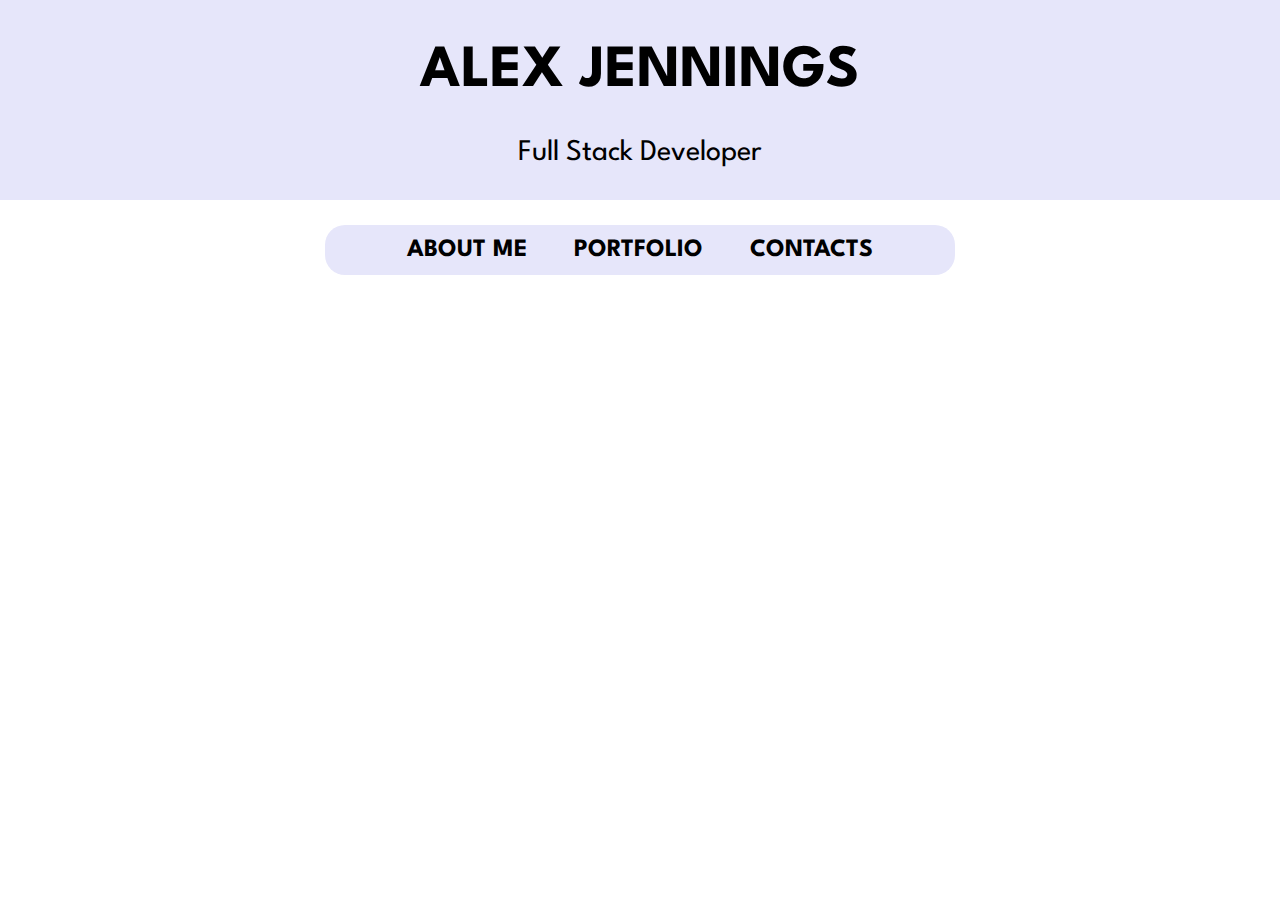
==== portfolio-alex.html @ 26fcbc98 "changed made" ====
<!doctype html>

<html lang="en">
	
	<head>
		
		<link rel="stylesheet" type="text/css" href="portfolio-alex.css"/>
		<link href="https://fonts.googleapis.com/css?family=Spartan&display=swap" rel="stylesheet"/>
		
		<meta name="viewport" content="width=device-width,initial-scales=1"/>
		
		<title>Alex Jennings Portfolio</title>
		
	</head>	
	
	<body>
			
		<header>
				
			<section class="topheader">
					
				<div class="logo">
						
					<div class="logotext">
					
						<h1>ALEX JENNINGS</h1>
						
						<p>Full Stack Developer</p>
							
					</div>
				
				</div>
				
		 	 	 	<nav class="navlinks">
					
						<div class="navholder">
	  
	  						<strong><a href="#aboutme">ABOUT ME</a>
	  		 						<a href="#portfolio">PORTFOLIO</a>
	  		 						<a href="#contacts">CONTACTS</a></strong>
					   
						</div>  
						
				  	</nav> 
					
			 </section>
				 
		</header>		 
			  	
		<!-- <section class="aboutme"> -->
			
		</section>
		
	</body>
		
</html>
---- portfolio-alex.css ----
*{
box-sizing:border-box;
}

body{
	margin:0;
	padding:0;
}

.topheader{
	width:100%;
	height:300px;
}
	
.logo{
	background-color:#E6E6FA;
	width:100%;
	height:200px;
	display:flex;
	justify-content:center;
	align-items:center;
	text-align:center;
}

.logotext{
	font-size:30px;
	font-family:spartan;
	width:60%;
	margin:auto;
}

.navlinks{
	border:none;
	font-size:25px;
	padding:10px;
	line-height:50px;
	display:flex;
	justify-content:center;
	align-items:center;
	height:100px;
	font-family:spartan;
	text-decoration: none;
}

.navholder{
	background-color:#E6E6FA;
	width:50%;
	display:flex;
	justify-content:center;
	align-items:center;
	border-radius: 20px;
}

a{
	text-decoration: none;
	color:black;
	padding:20px;
}
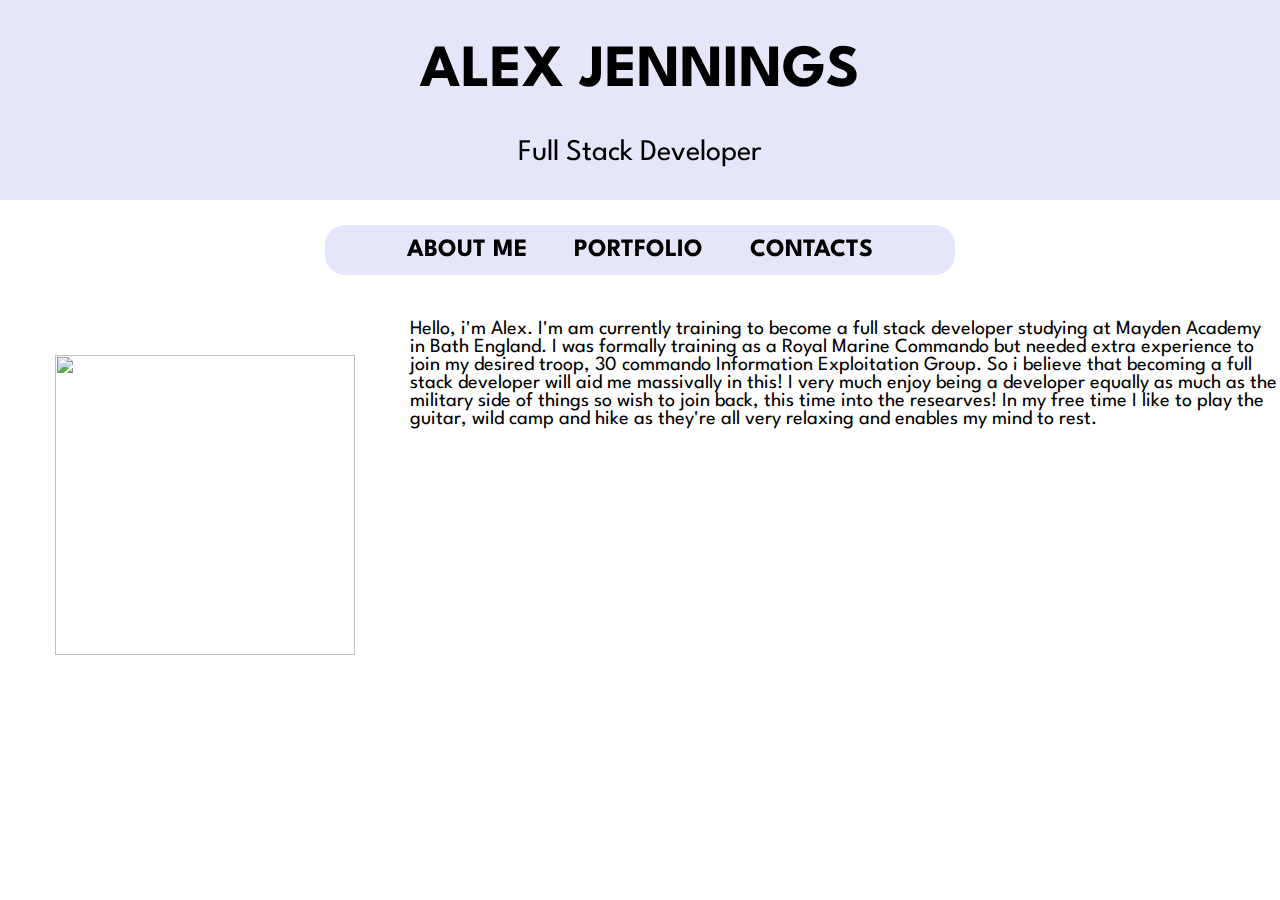
==== commit 8f36ed5c: "picture of me and about me paragraph added" ====
--- a/portfolio-alex.html
+++ b/portfolio-alex.html
@@ -15,9 +15,7 @@
 	
 	<body>
 			
-		<header>
-				
-			<section class="topheader">
+		<header class="topheader">
 					
 				<div class="logo">
 						
@@ -35,20 +33,24 @@
 					
 						<div class="navholder">
 	  
-	  						<strong><a href="#aboutme">ABOUT ME</a>
-	  		 						<a href="#portfolio">PORTFOLIO</a>
-	  		 						<a href="#contacts">CONTACTS</a></strong>
+	  						<strong>
+								<a href="#aboutme">ABOUT ME</a>
+	  		 					<a href="#portfolio">PORTFOLIO</a>
+	  		 					<a href="#contacts">CONTACTS</a>
+							</strong>
 					   
 						</div>  
 						
 				  	</nav> 
-					
-			 </section>
 				 
 		</header>		 
 			  	
-		<!-- <section class="aboutme"> -->
+		<section class="aboutme"> 
 			
+			<img class="imgme" src="https://scontent-lht6-1.xx.fbcdn.net/v/t1.0-9/68817353_2554766904575555_2389769152668631040_o.jpg?_nc_cat=103&_nc_sid=85a577&_nc_ohc=vYMw_W4_9PkAX_KTNSA&_nc_ht=scontent-lht6-1.xx&oh=18ea0300d81ea67a7f44a3f185ed467b&oe=5EFBACB3">
+					
+					<p>Hello, i'm Alex. I'm am currently training to become a full stack developer studying at Mayden Academy in Bath England. I was formally training as a Royal Marine Commando but needed extra experience to join my desired troop, 30 commando Information Exploitation Group. So i believe that becoming a full stack developer will aid me massivally in this! I very much enjoy being a developer equally as much as the military side of things so wish to join back, this time into the researves! In my free time I like to play the guitar, wild camp and hike as they're all very relaxing and enables my mind to rest.</p>    
+						
 		</section>
 		
 	</body>
--- a/portfolio-alex.css
+++ b/portfolio-alex.css
@@ -1,5 +1,5 @@
 *{
-box-sizing:border-box;
+	box-sizing:border-box;
 }
 
 body{
@@ -10,6 +10,8 @@
 .topheader{
 	width:100%;
 	height:300px;
+	position:fixed;
+	top:0;
 }
 	
 .logo{
@@ -24,7 +26,7 @@
 
 .logotext{
 	font-size:30px;
-	font-family:spartan;
+	font-family:"spartan";
 	width:60%;
 	margin:auto;
 }
@@ -38,7 +40,7 @@
 	justify-content:center;
 	align-items:center;
 	height:100px;
-	font-family:spartan;
+	font-family:"spartan";
 	text-decoration: none;
 }
 
@@ -57,3 +59,18 @@
 	padding:20px;
 }
 
+.aboutme{
+	height:408px;
+	margin-top:300px;
+	display:flex;
+	font-size:20px;
+	font-family:"spartan";
+}
+
+.imgme{
+	width:300px;
+	height:300px;
+	margin:55px;
+}
+
+
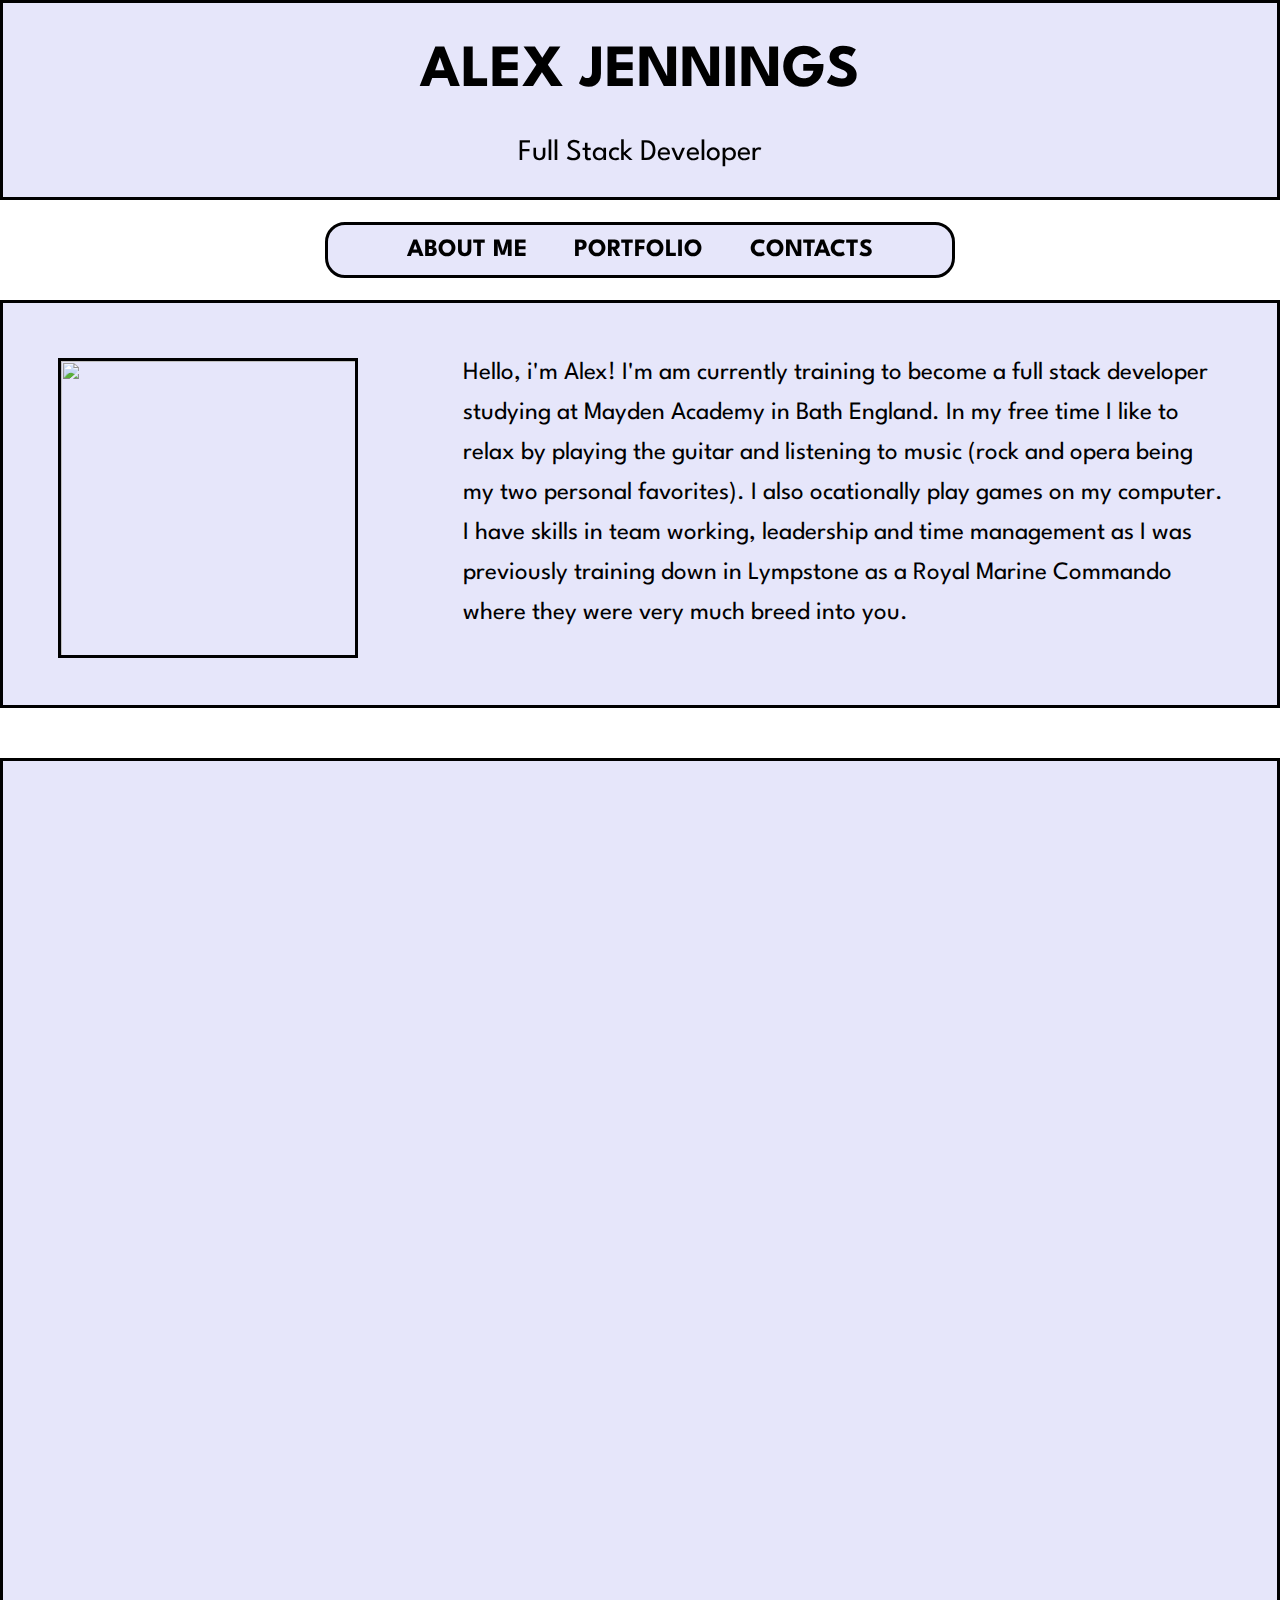
==== commit d9a5306d: "in need of code review on my about me" ====
--- a/portfolio-alex.html
+++ b/portfolio-alex.html
@@ -49,9 +49,14 @@
 			
 			<img class="imgme" src="https://scontent-lht6-1.xx.fbcdn.net/v/t1.0-9/68817353_2554766904575555_2389769152668631040_o.jpg?_nc_cat=103&_nc_sid=85a577&_nc_ohc=vYMw_W4_9PkAX_KTNSA&_nc_ht=scontent-lht6-1.xx&oh=18ea0300d81ea67a7f44a3f185ed467b&oe=5EFBACB3">
 					
-					<p>Hello, i'm Alex. I'm am currently training to become a full stack developer studying at Mayden Academy in Bath England. I was formally training as a Royal Marine Commando but needed extra experience to join my desired troop, 30 commando Information Exploitation Group. So i believe that becoming a full stack developer will aid me massivally in this! I very much enjoy being a developer equally as much as the military side of things so wish to join back, this time into the researves! In my free time I like to play the guitar, wild camp and hike as they're all very relaxing and enables my mind to rest.</p>    
+					<p>Hello, i'm Alex! I'm am currently training to become a full stack developer studying at Mayden Academy in Bath England. In my free time I like to relax by playing the guitar and listening to music (rock and opera being my two personal favorites). I also ocationally play games on my computer. I have skills in team working, leadership and time management as I was previously training down in Lympstone as a Royal Marine Commando where they were very much breed into you.</p>    
 						
 		</section>
+		
+		<section class="projectholder">
+			
+			<div class="poject1">
+		</section>	
 		
 	</body>
 		
--- a/portfolio-alex.css
+++ b/portfolio-alex.css
@@ -22,6 +22,7 @@
 	justify-content:center;
 	align-items:center;
 	text-align:center;
+	border-style:solid
 }
 
 .logotext{
@@ -51,6 +52,8 @@
 	justify-content:center;
 	align-items:center;
 	border-radius: 20px;
+	border-style:solid;
+	
 }
 
 a{
@@ -65,12 +68,27 @@
 	display:flex;
 	font-size:20px;
 	font-family:"spartan";
+	background-color:#E6E6FA;
+	border-style:solid
+}
+
+.aboutme p{
+	font-size:25px;
+	line-height:40px;
+	margin:50px;
 }
 
 .imgme{
 	width:300px;
 	height:300px;
 	margin:55px;
+	border-style:solid
 }
 
-
+.projectholder{
+	background-color:#E6E6FA;
+	width:100%;
+	height:1000px;
+	margin-top:50px;
+	border-style:solid;
+}
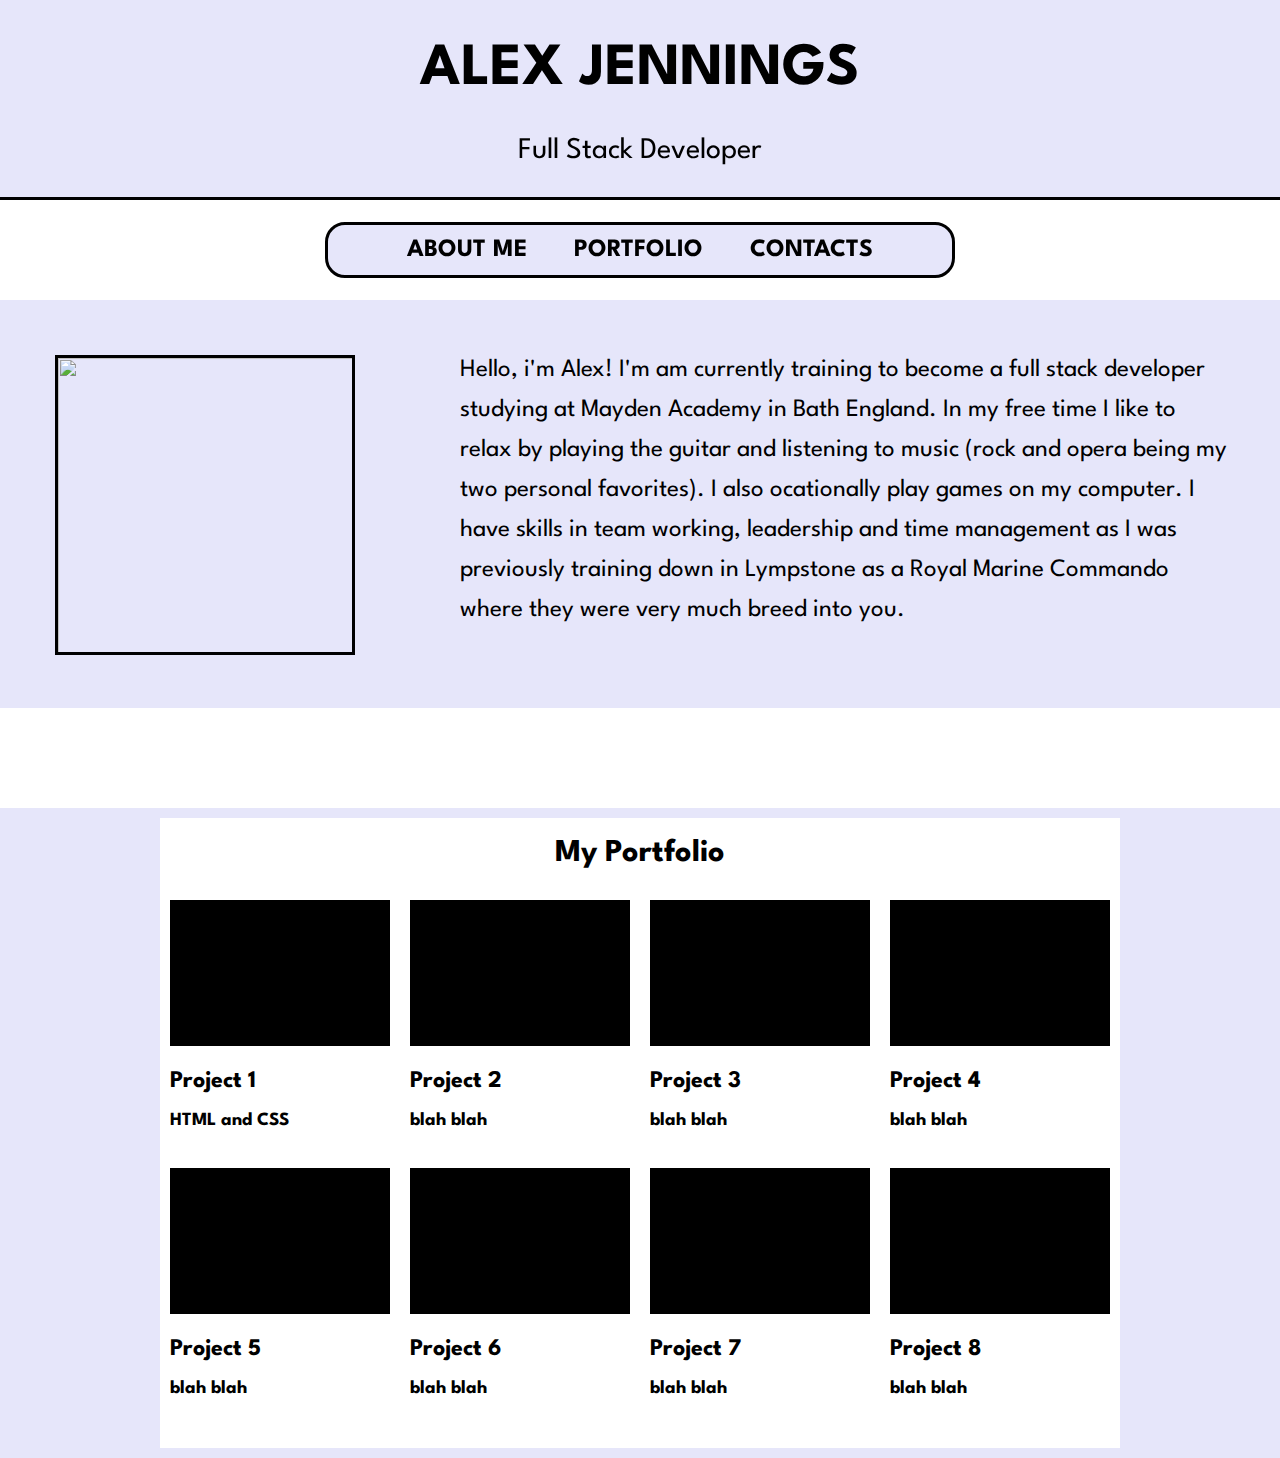
==== commit 7e8c8e3f: "portfolio prototype 1" ====
--- a/portfolio-alex.html
+++ b/portfolio-alex.html
@@ -55,8 +55,93 @@
 		
 		<section class="projectholder">
 			
-			<div class="poject1">
-		</section>	
+			<div class="projects">
+				
+				<h1>My Portfolio</h1>
+				
+				<div class="project1 pject">
+					
+					<img src="[data-uri]"/>
+			
+					<h2>Project 1</h2>
+			
+					<h3>HTML and CSS</h3>
+					
+				</div>
+				
+				<div class="project2 pject">
+					
+					<img src="[data-uri]"/>
+			
+					<h2>Project 2</h2>
+			
+					<h3>blah blah</h3>
+					
+				</div>
+				
+				<div class="project3 pject">
+					
+					<img src="[data-uri]"/>
+					
+					<h2>Project 3</h2>
+			
+					<h3>blah blah</h3>
+					
+				</div>
+				
+				<div class="project4 pject">
+					
+					<img src="[data-uri]"/>
+			
+					<h2>Project 4</h2>
+			
+					<h3>blah blah</h3>
+					
+				</div>
+				
+				<div class="project5 pject">
+					
+					<img src="[data-uri]"/>
+			
+					<h2>Project 5</h2>
+			
+					<h3>blah blah</h3>
+					
+				</div>
+				
+				<div class="project6 pject">
+					
+					<img src="[data-uri]"/>
+			
+					<h2>Project 6</h2>
+			
+					<h3>blah blah</h3>
+					
+				</div>
+				
+				<div class="project7 pject">
+					
+					<img src="[data-uri]"/>
+			
+					<h2>Project 7</h2>
+			
+					<h3>blah blah</h3>
+					
+				</div>
+				
+				<div class="project8 pject">
+					
+					<img src="[data-uri]"/>
+			
+					<h2>Project 8</h2>
+			
+					<h3>blah blah</h3>
+					
+				</div>
+				
+			</div class="headingbox">
+				
+			</section>
 		
 	</body>
 		
--- a/portfolio-alex.css
+++ b/portfolio-alex.css
@@ -22,7 +22,7 @@
 	justify-content:center;
 	align-items:center;
 	text-align:center;
-	border-style:solid
+	border-bottom:solid;
 }
 
 .logotext{
@@ -53,7 +53,6 @@
 	align-items:center;
 	border-radius: 20px;
 	border-style:solid;
-	
 }
 
 a{
@@ -69,7 +68,6 @@
 	font-size:20px;
 	font-family:"spartan";
 	background-color:#E6E6FA;
-	border-style:solid
 }
 
 .aboutme p{
@@ -88,7 +86,32 @@
 .projectholder{
 	background-color:#E6E6FA;
 	width:100%;
-	height:1000px;
-	margin-top:50px;
-	border-style:solid;
+	height:650px;
+	margin-top:100px;
+	display:flex;
+	justify-content:center;
+	
 }
+
+.projectholder h1{
+	text-align:center;
+}
+
+.projects{
+	font-family:"spartan";
+	background-color:white;
+	width:75%;
+	margin:10px;
+}
+
+.pject{
+	width: 25%;
+	float: left;
+	margin: auto;
+	padding: 10px;
+}
+
+.pject img{
+	width:100%;
+	background-color:black;
+}
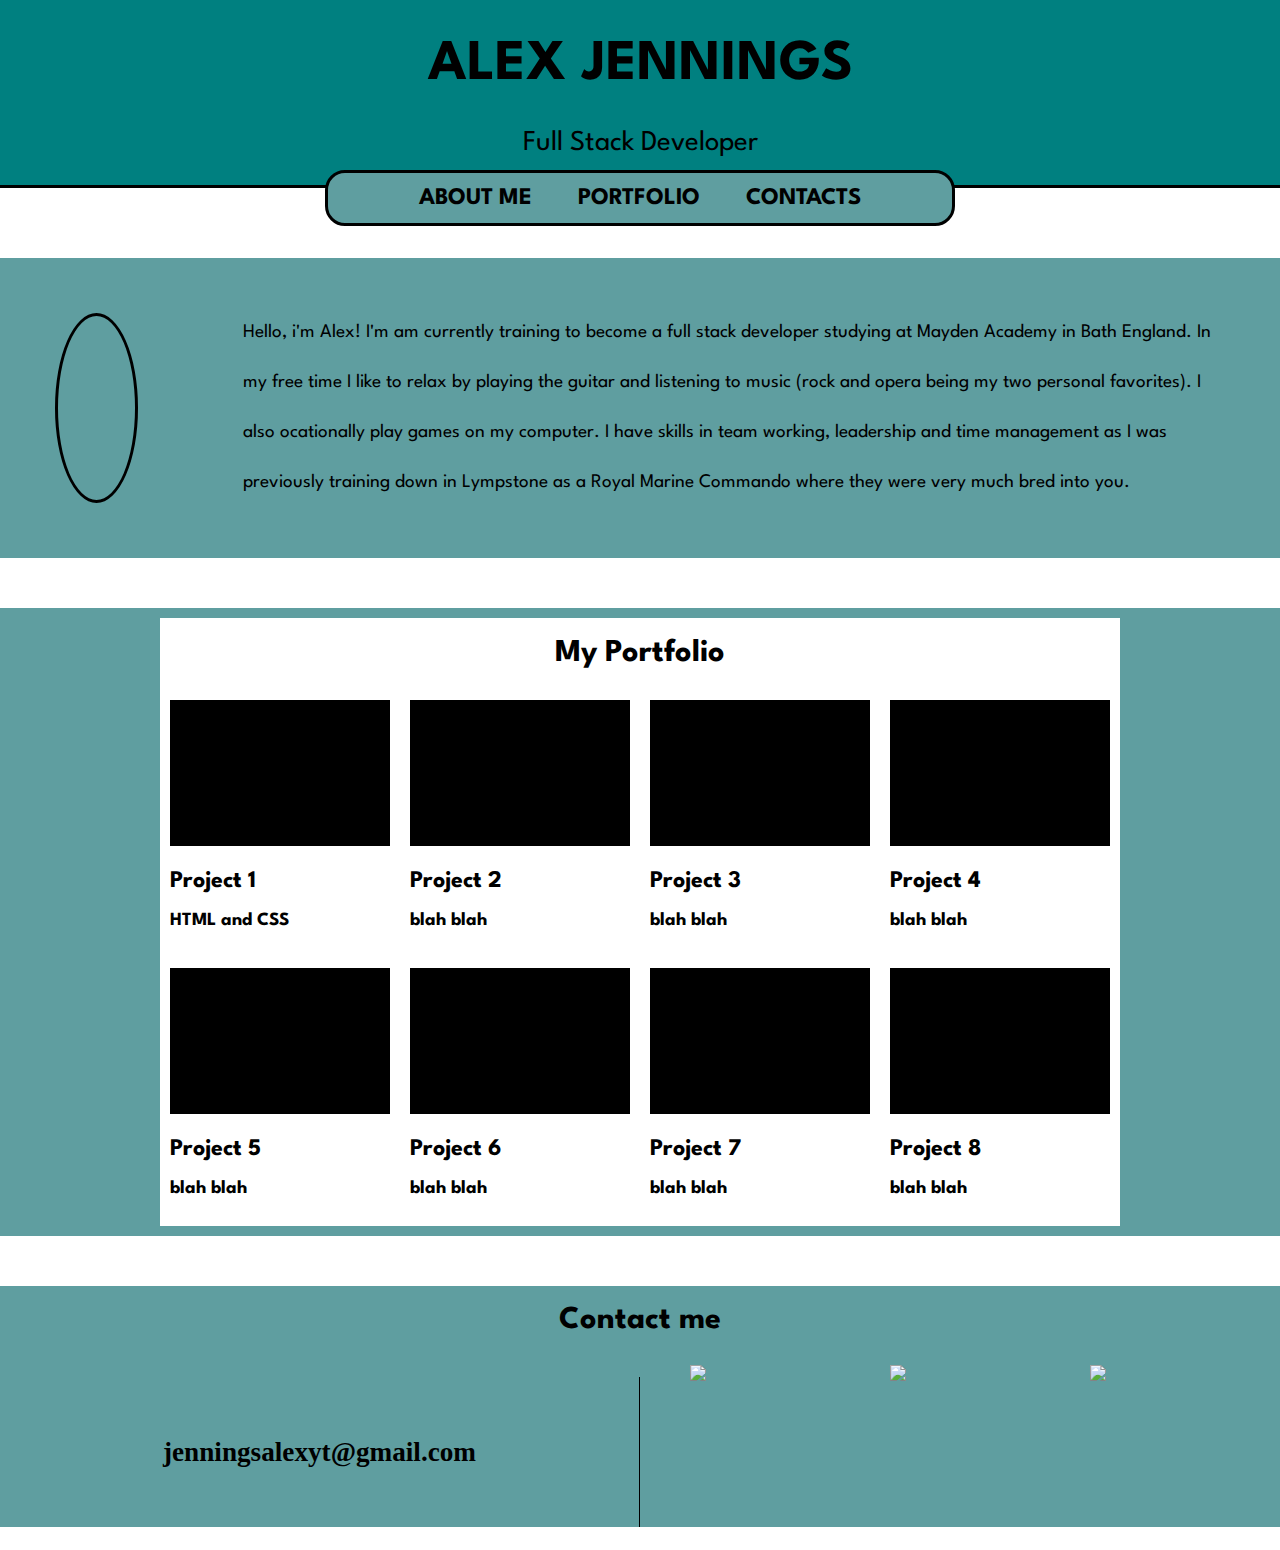
==== commit b19078f9: "portfolio section responsive" ====
--- a/portfolio-alex.html
+++ b/portfolio-alex.html
@@ -5,6 +5,7 @@
 	<head>
 		
 		<link rel="stylesheet" type="text/css" href="portfolio-alex.css"/>
+		
 		<link href="https://fonts.googleapis.com/css?family=Spartan&display=swap" rel="stylesheet"/>
 		
 		<meta name="viewport" content="width=device-width,initial-scales=1"/>
@@ -49,7 +50,7 @@
 			
 			<img class="imgme" src="https://scontent-lht6-1.xx.fbcdn.net/v/t1.0-9/68817353_2554766904575555_2389769152668631040_o.jpg?_nc_cat=103&_nc_sid=85a577&_nc_ohc=vYMw_W4_9PkAX_KTNSA&_nc_ht=scontent-lht6-1.xx&oh=18ea0300d81ea67a7f44a3f185ed467b&oe=5EFBACB3">
 					
-					<p>Hello, i'm Alex! I'm am currently training to become a full stack developer studying at Mayden Academy in Bath England. In my free time I like to relax by playing the guitar and listening to music (rock and opera being my two personal favorites). I also ocationally play games on my computer. I have skills in team working, leadership and time management as I was previously training down in Lympstone as a Royal Marine Commando where they were very much breed into you.</p>    
+					<p>Hello, i'm Alex! I'm am currently training to become a full stack developer studying at Mayden Academy in Bath England. In my free time I like to relax by playing the guitar and listening to music (rock and opera being my two personal favorites). I also ocationally play games on my computer. I have skills in team working, leadership and time management as I was previously training down in Lympstone as a Royal Marine Commando where they were very much bred into you.</p>    
 						
 		</section>
 		
@@ -141,8 +142,28 @@
 				
 			</div class="headingbox">
 				
-			</section>
+		</section>
 		
+		<section class="contactholder">
+			
+			<div class="contacts">
+				
+				<h1>Contact me</h1>
+					
+					<div class="cicons">
+						
+						<img src="https://cdn0.iconfinder.com/data/icons/social-media-2233/512/Facebook-512.png">
+						<img src="https://cdn0.iconfinder.com/data/icons/social-media-2233/512/Twitter-512.png">
+						<img src="https://cdn0.iconfinder.com/data/icons/social-media-2233/512/Linkedin-512.png">
+						
+					</div>	
+						
+			</div>	
+			
+			<h2>jenningsalexyt@gmail.com</h2>
+					
+		</section>
+			
 	</body>
 		
 </html>--- a/portfolio-alex.css
+++ b/portfolio-alex.css
@@ -5,19 +5,18 @@
 body{
 	margin:0;
 	padding:0;
+	font-size:62.5%;
 }
 
 .topheader{
 	width:100%;
-	height:300px;
-	position:fixed;
+	
 	top:0;
 }
 	
 .logo{
-	background-color:#E6E6FA;
-	width:100%;
-	height:200px;
+	background-color:#008080;
+	width:100%;
 	display:flex;
 	justify-content:center;
 	align-items:center;
@@ -26,33 +25,52 @@
 }
 
 .logotext{
-	font-size:30px;
+	font-size:1.8rem;
 	font-family:"spartan";
 	width:60%;
 	margin:auto;
 }
+@media only screen and (max-width: 900px) {
+  .logotext {
+	  font-size:1rem;
+  }
+}
 
 .navlinks{
 	border:none;
-	font-size:25px;
+	font-size:1.5rem;
 	padding:10px;
 	line-height:50px;
 	display:flex;
 	justify-content:center;
 	align-items:center;
-	height:100px;
+	height:1px;
 	font-family:"spartan";
 	text-decoration: none;
 }
-
+@media only screen and (max-width: 1200px) {
+  .navlinks {
+	  font-size:1.0rem;
+	  width:100vw;
+  }
+}
 .navholder{
-	background-color:#E6E6FA;
+	background-color:#5F9EA0;
 	width:50%;
 	display:flex;
 	justify-content:center;
 	align-items:center;
 	border-radius: 20px;
 	border-style:solid;
+}
+@media only screen and (max-width: 900px) {
+  .navholder {
+	  display:flex;
+	  justify-content:row;
+	  text-align:center;
+	  font-size:1.0rem;
+	  width:100%;
+  }
 }
 
 a{
@@ -62,46 +80,64 @@
 }
 
 .aboutme{
-	height:408px;
-	margin-top:300px;
-	display:flex;
-	font-size:20px;
-	font-family:"spartan";
-	background-color:#E6E6FA;
+	margin-top:50px;
+	display:flex;
+	font-size:1.2rem;
+	font-family:"spartan";
+	background-color:#5F9EA0;
+}
+@media only screen and (max-width: 900px) {
+  .aboutme {
+	  display:block;
+	  
+  }
 }
 
 .aboutme p{
-	font-size:25px;
-	line-height:40px;
+	font-size:1.2rem;
+	line-height:50px;
 	margin:50px;
 }
 
 .imgme{
 	width:300px;
-	height:300px;
 	margin:55px;
-	border-style:solid
+	border-style:solid;
+	border-radius:50%;
+}
+@media only screen and (max-width: 900px) {
+  .imgme {
+	  display: block;
+	  width: 40%;
+	  margin: 0 auto 20px auto;  
+  }
 }
 
 .projectholder{
-	background-color:#E6E6FA;
-	width:100%;
-	height:650px;
-	margin-top:100px;
-	display:flex;
-	justify-content:center;
-	
-}
-
-.projectholder h1{
+	background-color:#5F9EA0;
+	width:100%;
+	margin-top:50px;
+	display:flex;
+	justify-content:center;
+}
+
+.projects h1{
 	text-align:center;
 }
 
 .projects{
 	font-family:"spartan";
-	background-color:white;
+	background-color:#ffffff;
 	width:75%;
 	margin:10px;
+	font-size:1rem;
+}
+@media only screen and (max-width: 900px) {
+  .projects {
+	  position:relative;
+	  display:block;
+	  height:auto;
+  }
 }
 
 .pject{
@@ -115,3 +151,91 @@
 	width:100%;
 	background-color:black;
 }
+@media only screen and (max-width: 900px) {
+  .project1{
+	  width:50%;
+	  height:285;
+  }
+}  
+@media only screen and (max-width: 900px) {
+  .project2{
+	  width:50%;
+	  height:285;
+  }
+} 
+@media only screen and (max-width: 900px) {
+  .project3{
+	  width:50%;
+	  height:285;
+  }
+} 
+@media only screen and (max-width: 900px) {
+  .project4{
+	  width:50%;
+	  height:285;
+  }
+} 
+@media only screen and (max-width: 900px) {
+  .project5{
+	  width:50%;
+	  height:285;
+  }
+} 
+@media only screen and (max-width: 900px) {
+  .project6{
+	  width:50%;
+	  height:285;
+  }
+} 
+@media only screen and (max-width: 900px) {
+  .project7{
+	  width:50%;
+	  height:285;
+  }
+} 
+@media only screen and (max-width: 900px) {
+  .project8{
+	  width:50%;
+	  height:285;
+  }
+} 
+
+.contactholder{
+	background-color:#5F9EA0;
+	width:100%;
+	margin-top:50px;
+}	
+
+.contactholder h2{
+	width:50%;
+	display:flex;
+	justify-content:center;
+	text-align:center;
+	line-height:150px;
+	border-right: 1px solid #000000;
+	font-size:1.7rem;
+}
+
+.contacts{
+	width:100%;
+}
+
+.contacts h1{
+	text-align:center;
+	font-size:2rem;
+	font-family:"spartan";
+	margin:10px;
+	padding:20px;
+	width: 25%;
+	margin: auto;
+}
+
+.cicons img{
+	width:25%;
+	float:right;
+	margin:auto;
+	padding:10px;
+	width:200px;
+	line-height:20px;
+}
+
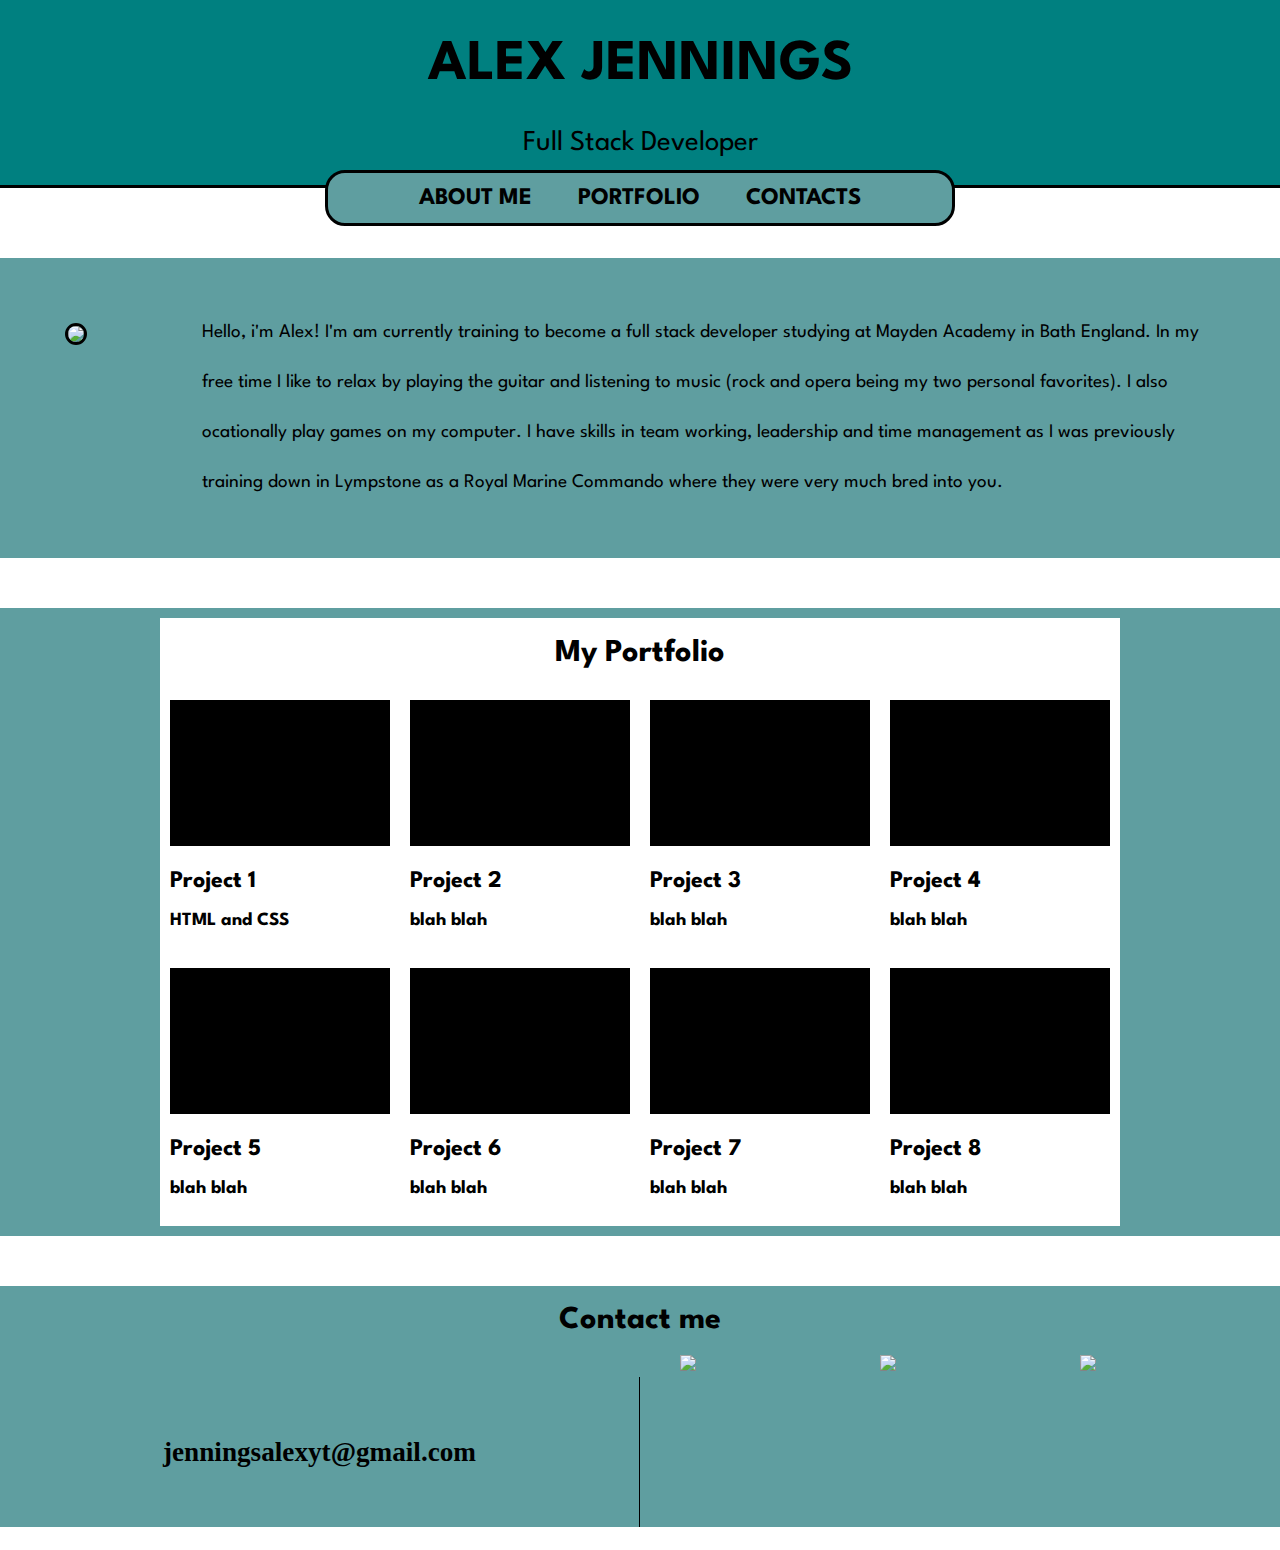
==== commit 26136921: "finished portfolio, in need of code review" ====
--- a/portfolio-alex.html
+++ b/portfolio-alex.html
@@ -46,15 +46,19 @@
 				 
 		</header>		 
 			  	
-		<section class="aboutme"> 
+		<section id="aboutme" class="aboutme"> 
 			
+			<div class="imagecontainer">
+				
 			<img class="imgme" src="https://scontent-lht6-1.xx.fbcdn.net/v/t1.0-9/68817353_2554766904575555_2389769152668631040_o.jpg?_nc_cat=103&_nc_sid=85a577&_nc_ohc=vYMw_W4_9PkAX_KTNSA&_nc_ht=scontent-lht6-1.xx&oh=18ea0300d81ea67a7f44a3f185ed467b&oe=5EFBACB3">
+			
+			</div>
 					
 					<p>Hello, i'm Alex! I'm am currently training to become a full stack developer studying at Mayden Academy in Bath England. In my free time I like to relax by playing the guitar and listening to music (rock and opera being my two personal favorites). I also ocationally play games on my computer. I have skills in team working, leadership and time management as I was previously training down in Lympstone as a Royal Marine Commando where they were very much bred into you.</p>    
 						
 		</section>
 		
-		<section class="projectholder">
+		<section id="portfolio" class="projectholder">
 			
 			<div class="projects">
 				
@@ -144,7 +148,7 @@
 				
 		</section>
 		
-		<section class="contactholder">
+		<section id="contacts" class="contactholder">
 			
 			<div class="contacts">
 				
--- a/portfolio-alex.css
+++ b/portfolio-alex.css
@@ -28,7 +28,7 @@
 	font-size:1.8rem;
 	font-family:"spartan";
 	width:60%;
-	margin:auto;
+	margin:center;
 }
 @media only screen and (max-width: 900px) {
   .logotext {
@@ -99,17 +99,20 @@
 	margin:50px;
 }
 
+.imagecontainer{
+	margin:65px;
+}
+
 .imgme{
-	width:300px;
-	margin:55px;
+	width:100%;
 	border-style:solid;
 	border-radius:50%;
 }
 @media only screen and (max-width: 900px) {
-  .imgme {
+  .imagecontainer {
 	  display: block;
-	  width: 40%;
-	  margin: 0 auto 20px auto;  
+	  width: 50%;
+	  margin: 0px auto 20px auto;  
   }
 }
 
@@ -215,6 +218,17 @@
 	border-right: 1px solid #000000;
 	font-size:1.7rem;
 }
+@media only screen and (max-width: 900px) {
+  .contactholder h2{
+	  border-right:0;
+	  
+  }
+} 
+@media only screen and (max-width: 900px) {
+  .contactholder h2{
+	  width:100%;
+  }
+} 
 
 .contacts{
 	width:100%;
@@ -229,13 +243,38 @@
 	width: 25%;
 	margin: auto;
 }
+@media only screen and (max-width: 900px) {
+  .contacts h1{
+	  width:100%;
+  }
+} 
+
+.cicons{
+	float:right;
+	width:50%;
+}
+@media only screen and (max-width: 900px) {
+  .cicons{
+	  width:100%;
+  }
+} 
 
 .cicons img{
 	width:25%;
 	float:right;
-	margin:auto;
+	margin:auto;w
 	padding:10px;
 	width:200px;
 	line-height:20px;
 }
-
+@media only screen and (max-width: 900px) {
+  .cicons img{
+	  border-bottom: 1px solid #000000;
+  }
+} 
+@media only screen and (max-width: 1200px) {
+  .cicons img{
+	  width:33.3%;
+  }
+}
+
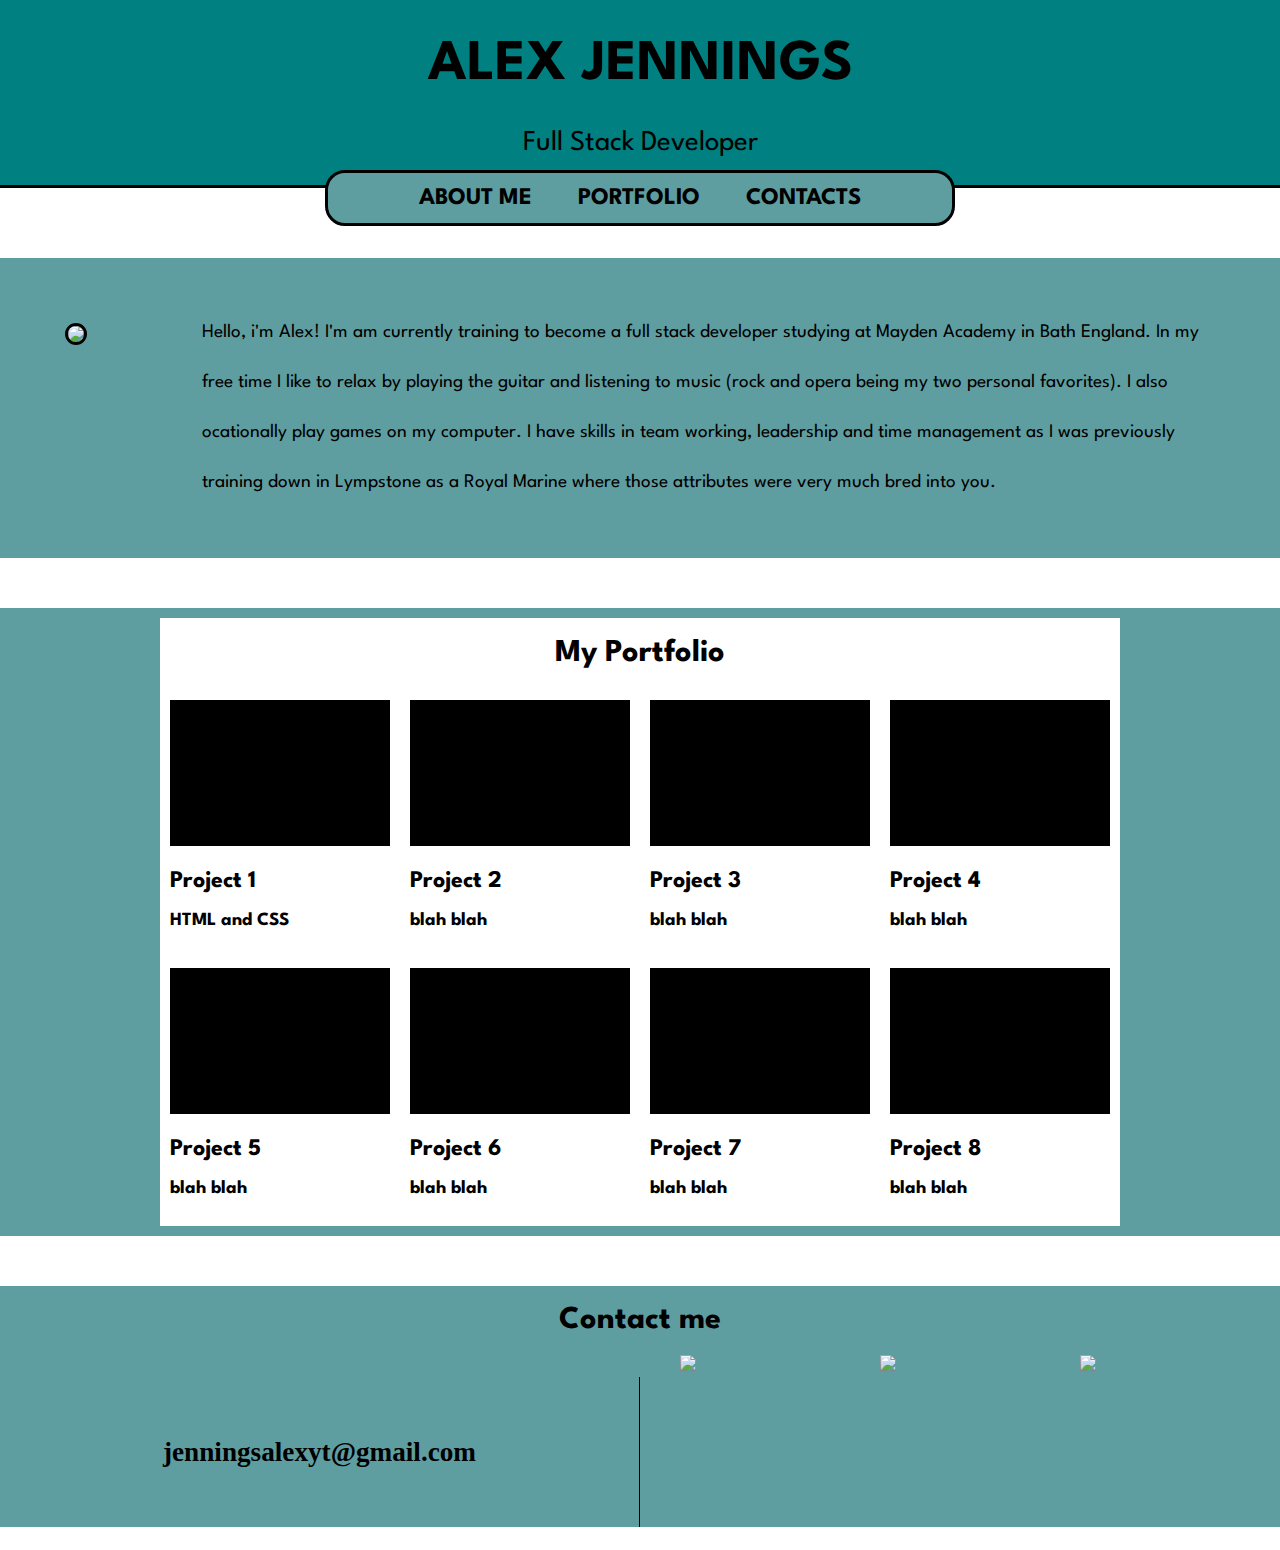
==== commit b24f58fb: "Merge pull request #5 from alexjennings56/task4-responsive" ====
--- a/portfolio-alex.html
+++ b/portfolio-alex.html
@@ -54,7 +54,9 @@
 			
 			</div>
 					
-					<p>Hello, i'm Alex! I'm am currently training to become a full stack developer studying at Mayden Academy in Bath England. In my free time I like to relax by playing the guitar and listening to music (rock and opera being my two personal favorites). I also ocationally play games on my computer. I have skills in team working, leadership and time management as I was previously training down in Lympstone as a Royal Marine Commando where they were very much bred into you.</p>    
+				<p>
+					Hello, i'm Alex! I'm am currently training to become a full stack developer studying at Mayden 					Academy in Bath England. In my free time I like to relax by playing the guitar and listening to music 					(rock and opera being my two personal favorites). I also ocationally play games on my computer. I have 					skills in team working, leadership and time management as I was previously training down in Lympstone as 					a Royal Marine where those attributes were very much bred into you.
+				</p>    
 						
 		</section>
 		
--- a/portfolio-alex.css
+++ b/portfolio-alex.css
@@ -89,7 +89,6 @@
 @media only screen and (max-width: 900px) {
   .aboutme {
 	  display:block;
-	  
   }
 }
 
@@ -155,53 +154,11 @@
 	background-color:black;
 }
 @media only screen and (max-width: 900px) {
-  .project1{
+  .pject{
 	  width:50%;
 	  height:285;
   }
 }  
-@media only screen and (max-width: 900px) {
-  .project2{
-	  width:50%;
-	  height:285;
-  }
-} 
-@media only screen and (max-width: 900px) {
-  .project3{
-	  width:50%;
-	  height:285;
-  }
-} 
-@media only screen and (max-width: 900px) {
-  .project4{
-	  width:50%;
-	  height:285;
-  }
-} 
-@media only screen and (max-width: 900px) {
-  .project5{
-	  width:50%;
-	  height:285;
-  }
-} 
-@media only screen and (max-width: 900px) {
-  .project6{
-	  width:50%;
-	  height:285;
-  }
-} 
-@media only screen and (max-width: 900px) {
-  .project7{
-	  width:50%;
-	  height:285;
-  }
-} 
-@media only screen and (max-width: 900px) {
-  .project8{
-	  width:50%;
-	  height:285;
-  }
-} 
 
 .contactholder{
 	background-color:#5F9EA0;
@@ -221,12 +178,7 @@
 @media only screen and (max-width: 900px) {
   .contactholder h2{
 	  border-right:0;
-	  
-  }
-} 
-@media only screen and (max-width: 900px) {
-  .contactholder h2{
-	  width:100%;
+	   width:100%;
   }
 } 
 
